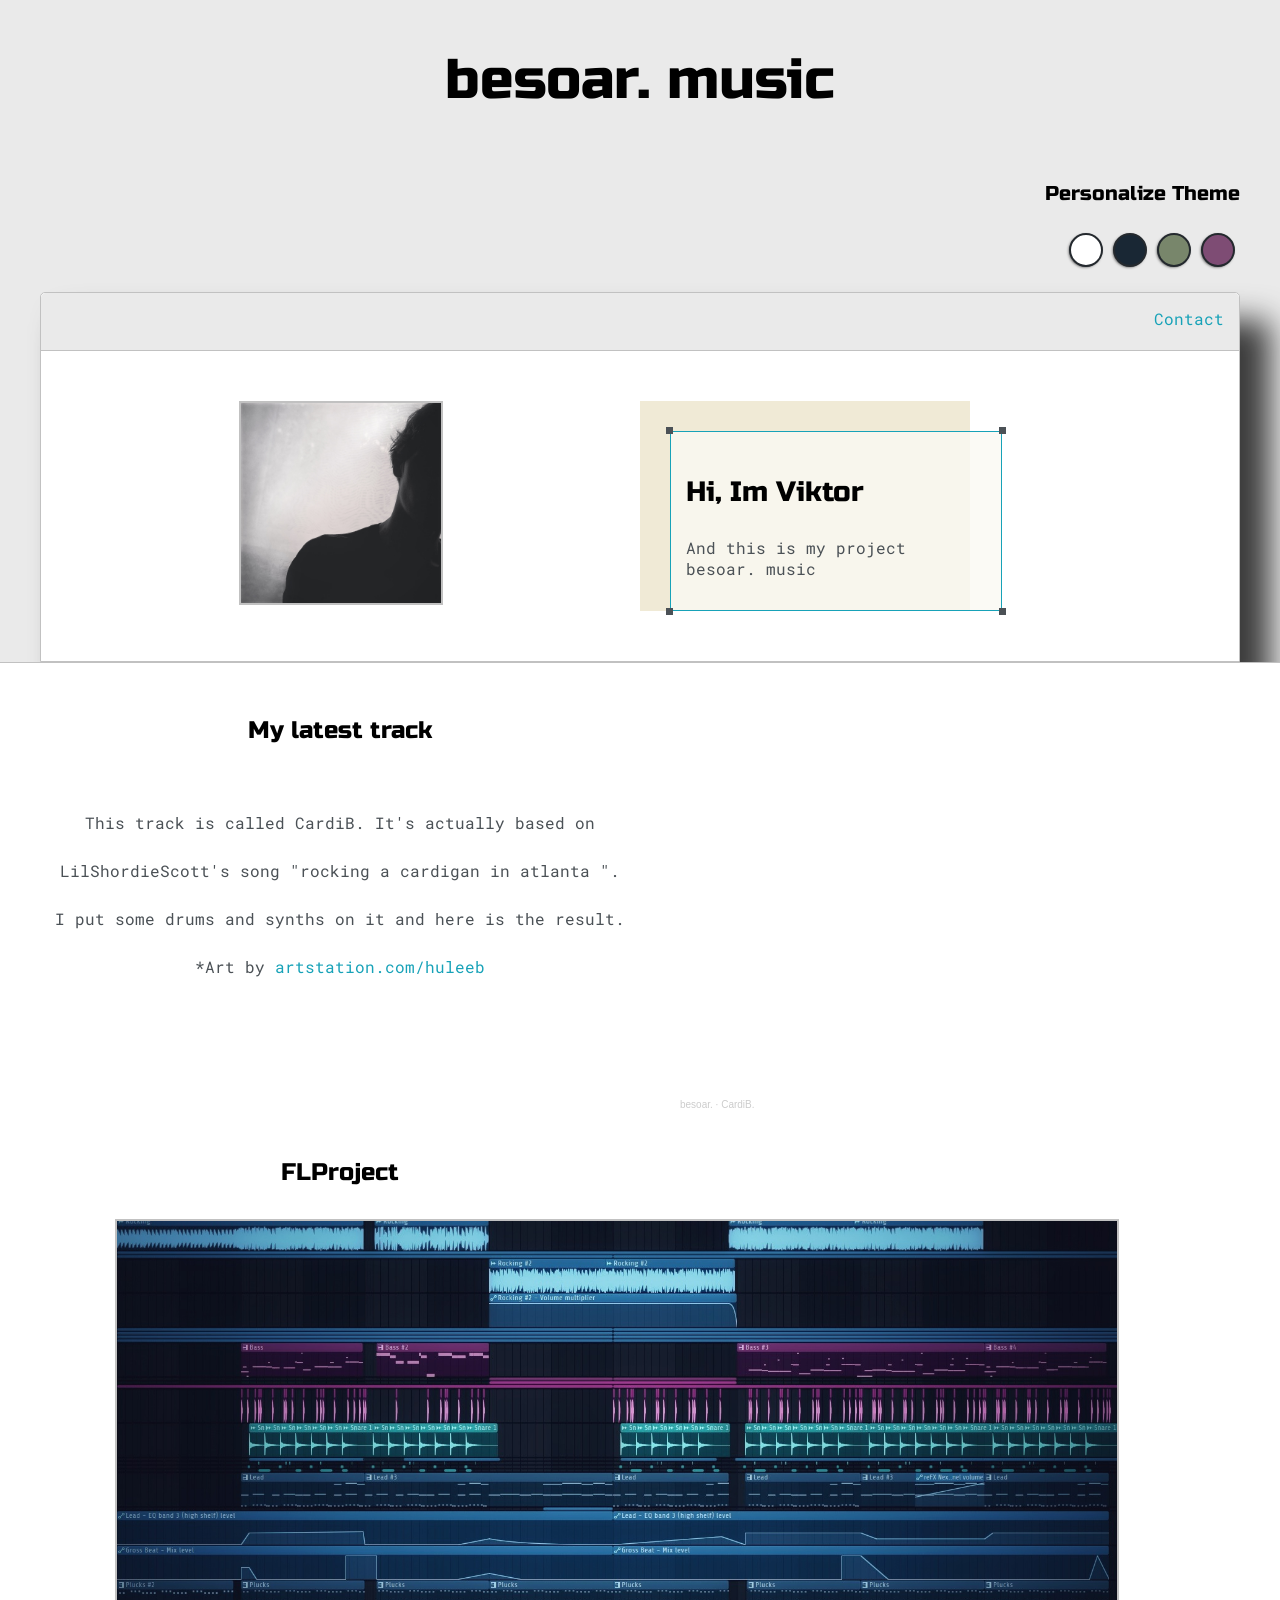
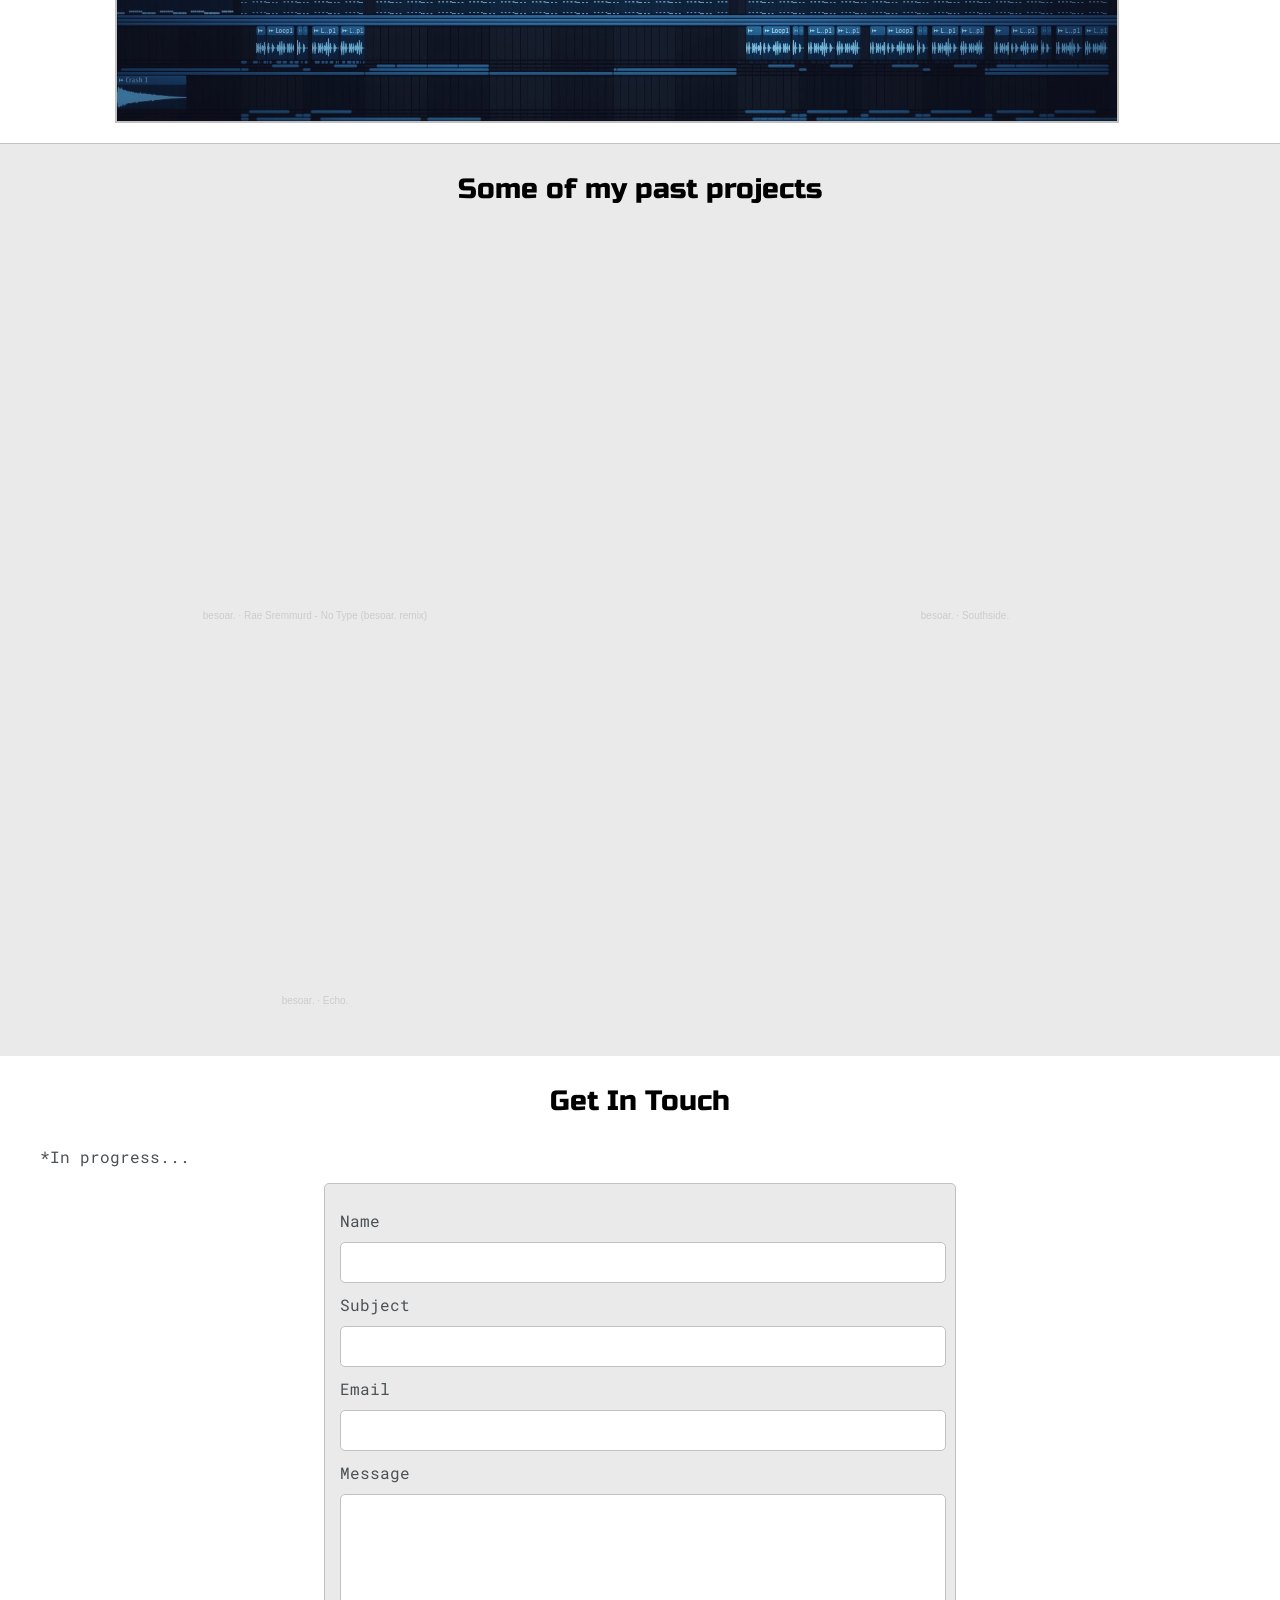
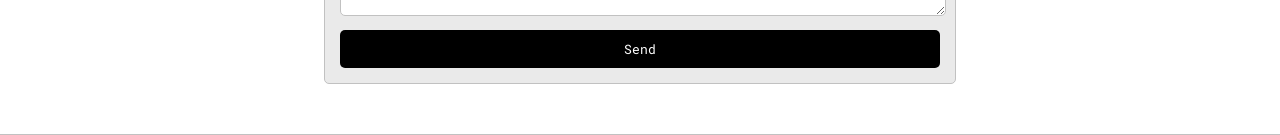
==== index.html @ cf5487ef "Update index.html" ====
<!DOCTYPE html>
<html>
<head>
    <title>besoar. music</title>

    <meta name="viewport" content="width=device-width, initial-scale=1, maximum-scale=1, minimum-scale=1">

    <link rel="preconnect" href="https://fonts.googleapis.com">
    <link rel="preconnect" href="https://fonts.gstatic.com" crossorigin>
    <link href="https://fonts.googleapis.com/css2?family=Russo+One&display=swap" rel="stylesheet">

    <link rel="preconnect" href="https://fonts.googleapis.com">
    <link rel="preconnect" href="https://fonts.gstatic.com" crossorigin>
    <link href="https://fonts.googleapis.com/css2?family=Roboto+Mono:wght@500&family=Russo+One&display=swap" rel="stylesheet">

    <link id="theme-style" rel="stylesheet" type="text/css" href="">


</head>
<body>


    <section class="s1">
        <div class="main-container">
            <div class="greeting-wrapper">
                <h1>besoar. music</h1>
                <h5 style="text-align: right; line-height: 0;">Personalize Theme</h5>
                    <div id="theme-options-wrapper">
                        <div data-mode="light" id="light-mode" class="theme-dot"></div>
                        <div data-mode="blue" id="blue-mode" class="theme-dot"></div>
                        <div data-mode="green" id="green-mode" class="theme-dot"></div>
                        <div data-mode="purple" id="purple-mode" class="theme-dot"></div>
                    </div>
            </div>


            <div class="intro-wrapper">
                <div class="nav-wrapper">
                    <div>
                        <iframe class="cloud-dot" allowtransparency="true" scrolling="no" frameborder="no" src="https://w.soundcloud.com/icon/?url=http%3A%2F%2Fsoundcloud.com%2Fbesoar&color=orange_transparent&size=32" style="width: 32px; height: 32px;"></iframe>
                    </div>

                    <ul id="navigation">
                        <li><a  href="mailto:besoar.wav@gmail.com">Contact</a>
                    </ul>
                </div>

                <div class="left-column">
                    <img id="profile-pic" src="staticfiles/images/profile.jpg">
                </div>

                <div class="right-column">

                    <div id="preview-shadow">
                        <div id="preview">
                            <div id="corner-tl" class="corner"></div>
                            <div id="corner-tr" class="corner"></div>
                            <h3>Hi, Im Viktor</h3>
                            <p>And this is my project<br>besoar. music</p>
                            <div id="corner-br" class="corner"></div>
                            <div id="corner-bl" class="corner"></div>
                        </div>
                    </div>
                </div>

            </div>
        </div>
    </section>

    <section class="s2">
        <div class="main-container">

            <div class="about-wrapper">
                <div style="text-align: center; line-height: 3;" class="about-me">
                    <h4>My latest track</h4>

                    <p>This track is called CardiB. It's actually based on LilShordieScott's song "rocking a cardigan in atlanta
                    ".<br> I put some drums and synths on it and here is the result.
                    <br>
                        *Art by <a href="https://www.artstation.com/huleeb/" target="_blank">artstation.com/huleeb</a>
                    </p>

                </div>
            <div>
                <ul>
                    <p><iframe width="100%" height="400" scrolling="no" frameborder="no" allow="autoplay" src="https://w.soundcloud.com/player/?url=https%3A//api.soundcloud.com/tracks/1294168474&color=%23ff5500&auto_play=false&hide_related=false&show_comments=true&show_user=true&show_reposts=false&show_teaser=true&visual=true"></iframe><div style="font-size: 10px; color: #cccccc;line-break: anywhere;word-break: normal;overflow: hidden;white-space: nowrap;text-overflow: ellipsis; font-family: Interstate,Lucida Grande,Lucida Sans Unicode,Lucida Sans,Garuda,Verdana,Tahoma,sans-serif;font-weight: 100;"><a href="https://soundcloud.com/besoar" title="besoar." target="_blank" style="color: #cccccc; text-decoration: none;">besoar.</a> · <a href="https://soundcloud.com/besoar/cardib" title="CardiB." target="_blank" style="color: #cccccc; text-decoration: none;">CardiB.</a></div></p>
                </ul>


            </div>
                <div>
                    <h4 style="text-align: center">FLProject</h4>
                    <img style="text-align: center" id="screen-pic" src="staticfiles/images/Screen-1.jpg">
                </div>



            </div>

                <div class="social-links">

                </div>
            </div>

        </div>
    </section>

    <section class="s3">
        <h3 style="text-align: center">
                Some of my past projects
        </h3>

        <div id="triple" style="text-align: center;">
            <div class="box"><iframe width="60%" height="350" scrolling="no" frameborder="no" allow="autoplay" src="https://w.soundcloud.com/player/?url=https%3A//api.soundcloud.com/tracks/1247353108&color=%23ff5500&auto_play=false&hide_related=false&show_comments=true&show_user=true&show_reposts=false&show_teaser=true&visual=true"></iframe><div style="font-size: 10px; color: #cccccc;line-break: anywhere;word-break: normal;overflow: hidden;white-space: nowrap;text-overflow: ellipsis; font-family: Interstate,Lucida Grande,Lucida Sans Unicode,Lucida Sans,Garuda,Verdana,Tahoma,sans-serif;font-weight: 100;"><a href="https://soundcloud.com/besoar" title="besoar." target="_blank" style="color: #cccccc; text-decoration: none;">besoar.</a> · <a href="https://soundcloud.com/besoar/rae-sremmurd-no-type-besoar-remix" title="Rae Sremmurd - No Type (besoar. remix)" target="_blank" style="color: #cccccc; text-decoration: none;">Rae Sremmurd - No Type (besoar. remix)</a></div></div>
            <div class="box"><iframe width="60%" height="350" scrolling="no" frameborder="no" allow="autoplay" src="https://w.soundcloud.com/player/?url=https%3A//api.soundcloud.com/tracks/1252824205&color=%23ff5500&auto_play=false&hide_related=false&show_comments=true&show_user=true&show_reposts=false&show_teaser=true&visual=true"></iframe><div style="font-size: 10px; color: #cccccc;line-break: anywhere;word-break: normal;overflow: hidden;white-space: nowrap;text-overflow: ellipsis; font-family: Interstate,Lucida Grande,Lucida Sans Unicode,Lucida Sans,Garuda,Verdana,Tahoma,sans-serif;font-weight: 100;"><a href="https://soundcloud.com/besoar" title="besoar." target="_blank" style="color: #cccccc; text-decoration: none;">besoar.</a> · <a href="https://soundcloud.com/besoar/southside" title="Southside." target="_blank" style="color: #cccccc; text-decoration: none;">Southside.</a></div></div>
            <div class="box"><iframe width="60%" height="350" scrolling="no" frameborder="no" allow="autoplay" src="https://w.soundcloud.com/player/?url=https%3A//api.soundcloud.com/tracks/1281956254&color=%23ff5500&auto_play=false&hide_related=false&show_comments=true&show_user=true&show_reposts=false&show_teaser=true&visual=true"></iframe><div style="font-size: 10px; color: #cccccc;line-break: anywhere;word-break: normal;overflow: hidden;white-space: nowrap;text-overflow: ellipsis; font-family: Interstate,Lucida Grande,Lucida Sans Unicode,Lucida Sans,Garuda,Verdana,Tahoma,sans-serif;font-weight: 100;"><a href="https://soundcloud.com/besoar" title="besoar." target="_blank" style="color: #cccccc; text-decoration: none;">besoar.</a> · <a href="https://soundcloud.com/besoar/echo" title="Echo." target="_blank" style="color: #cccccc; text-decoration: none;">Echo.</a></div></div>
        </div>

    </section>

    <section class="s2">
        <div class="main-container">
            <h3 style="text-align: center">Get In Touch</h3>
            <p>*In progress...</p>

            <form id="contact-form">
                <label>Name</label>
                <input class="input-field" type="text" name="name">

                <label>Subject</label>
                <input class="input-field" type="text" name="subject">

                <label>Email</label>
                <input class="input-field" type="text" name="email">

                <label>Message</label>
                <textarea class="input-field" type="text" name="message"></textarea>


                <input id="submit-btn"  type="submit" value="Send">
            </form>

        </div>
    </section>

<script type="text/javascript" src="staticfiles/css/themeChange.js"></script>





</body>
</html>
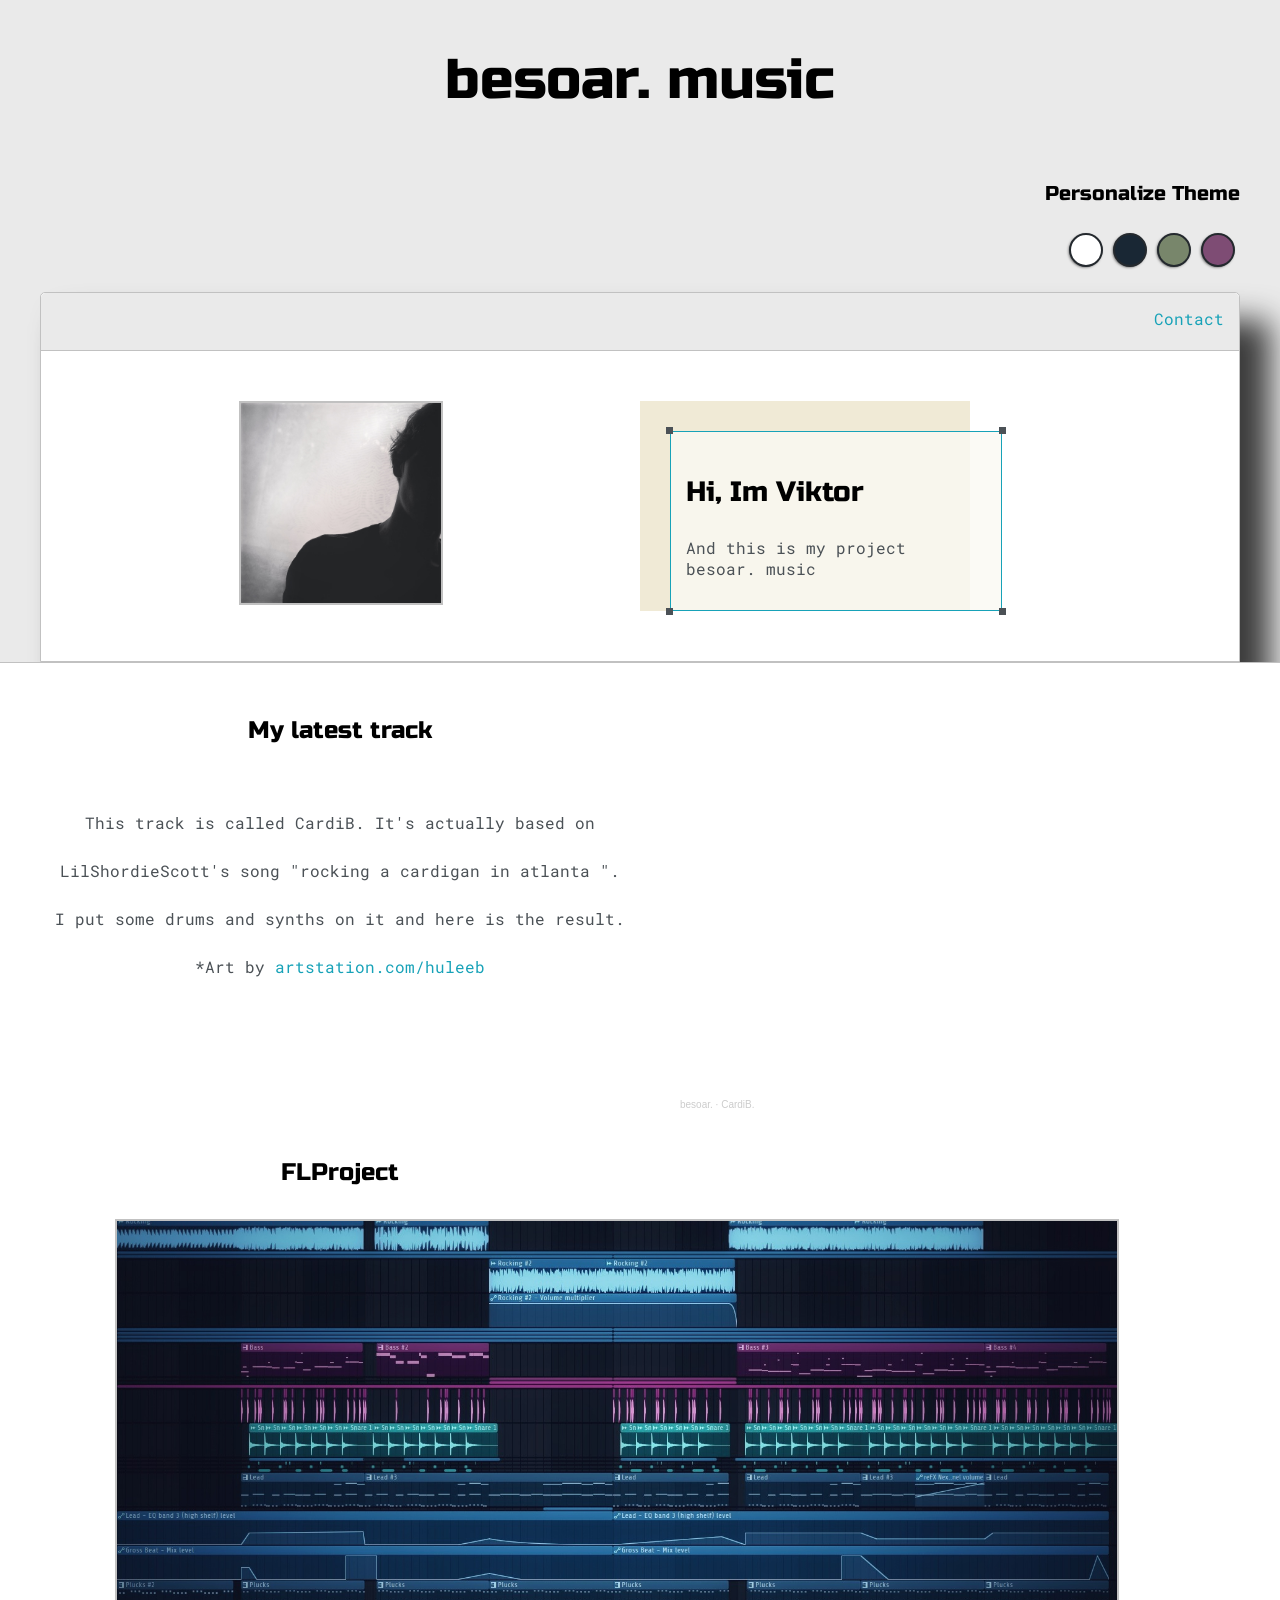
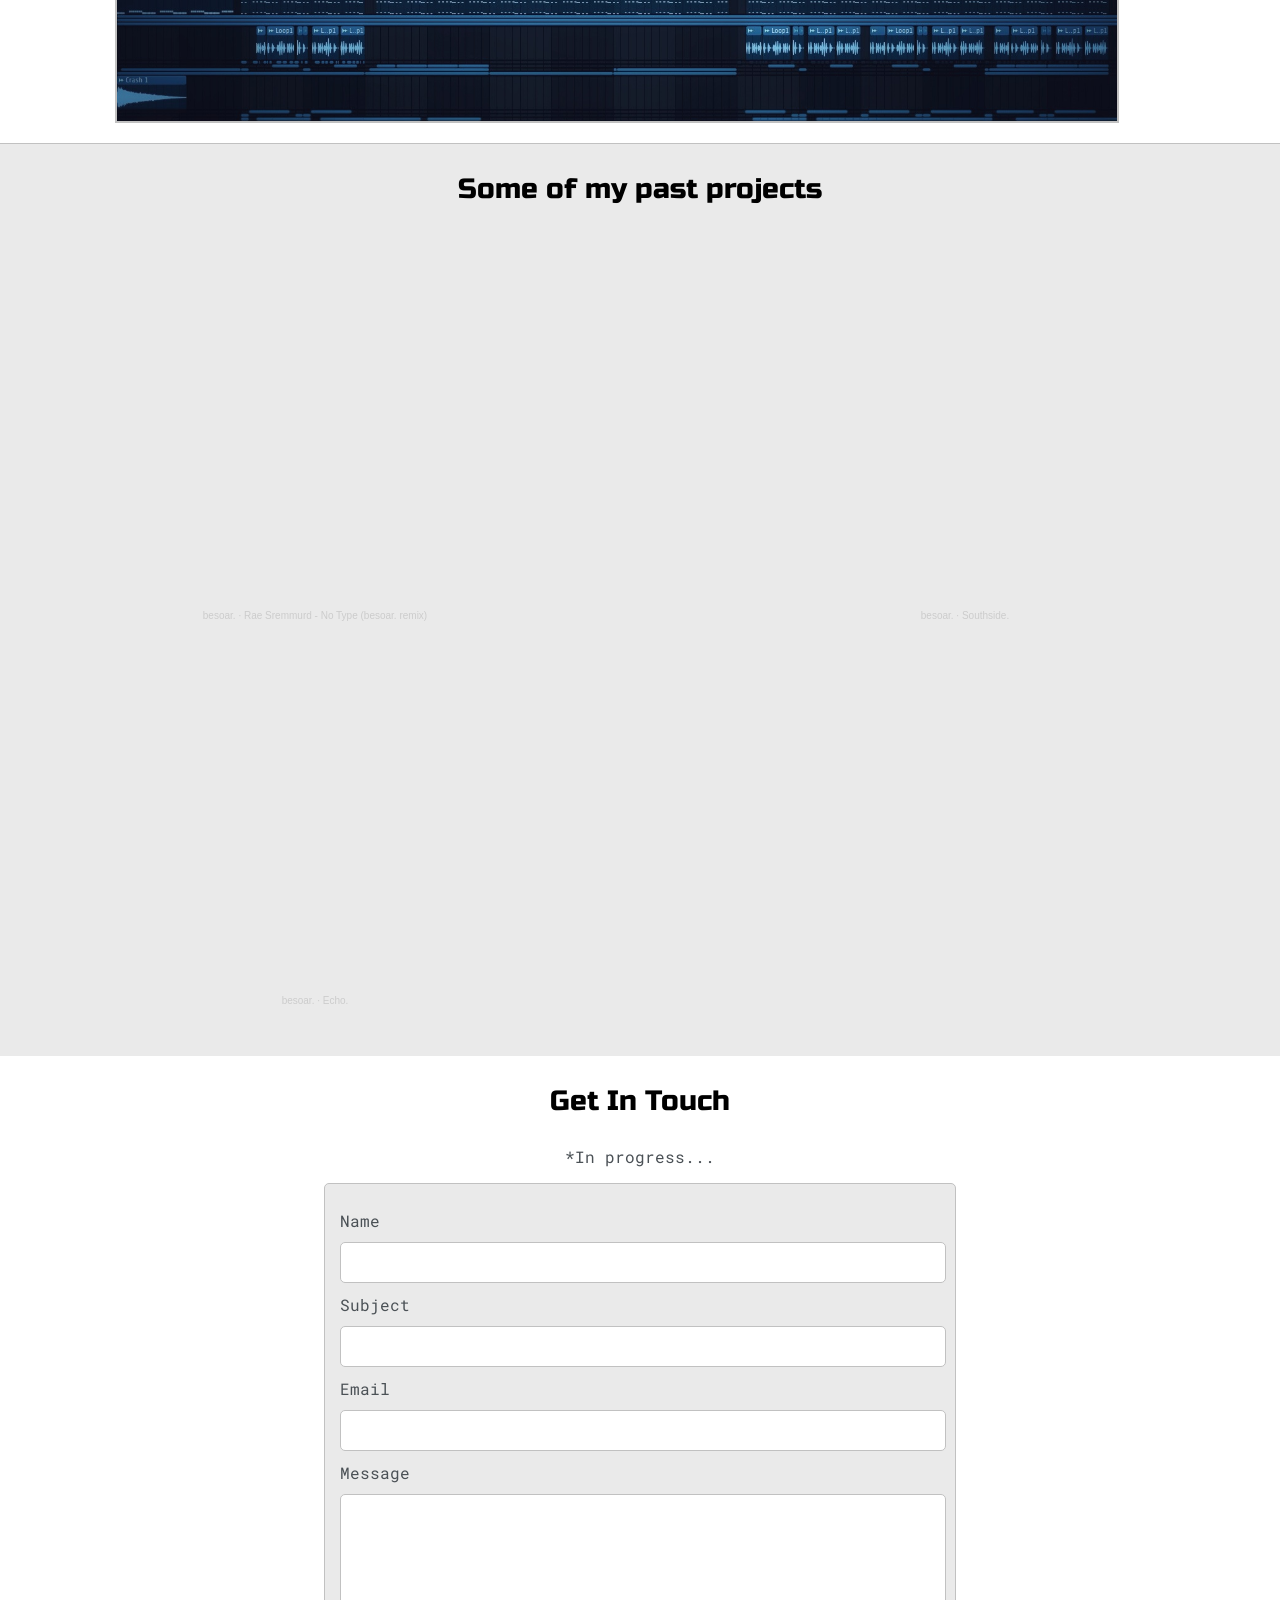
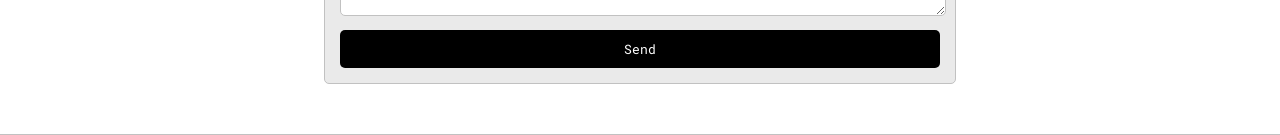
==== commit 48649065: "Update index.html" ====
--- a/index.html
+++ b/index.html
@@ -122,7 +122,7 @@
     <section class="s2">
         <div class="main-container">
             <h3 style="text-align: center">Get In Touch</h3>
-            <p>*In progress...</p>
+            <p style="text-align: center" >*In progress...</p>
 
             <form id="contact-form">
                 <label>Name</label>
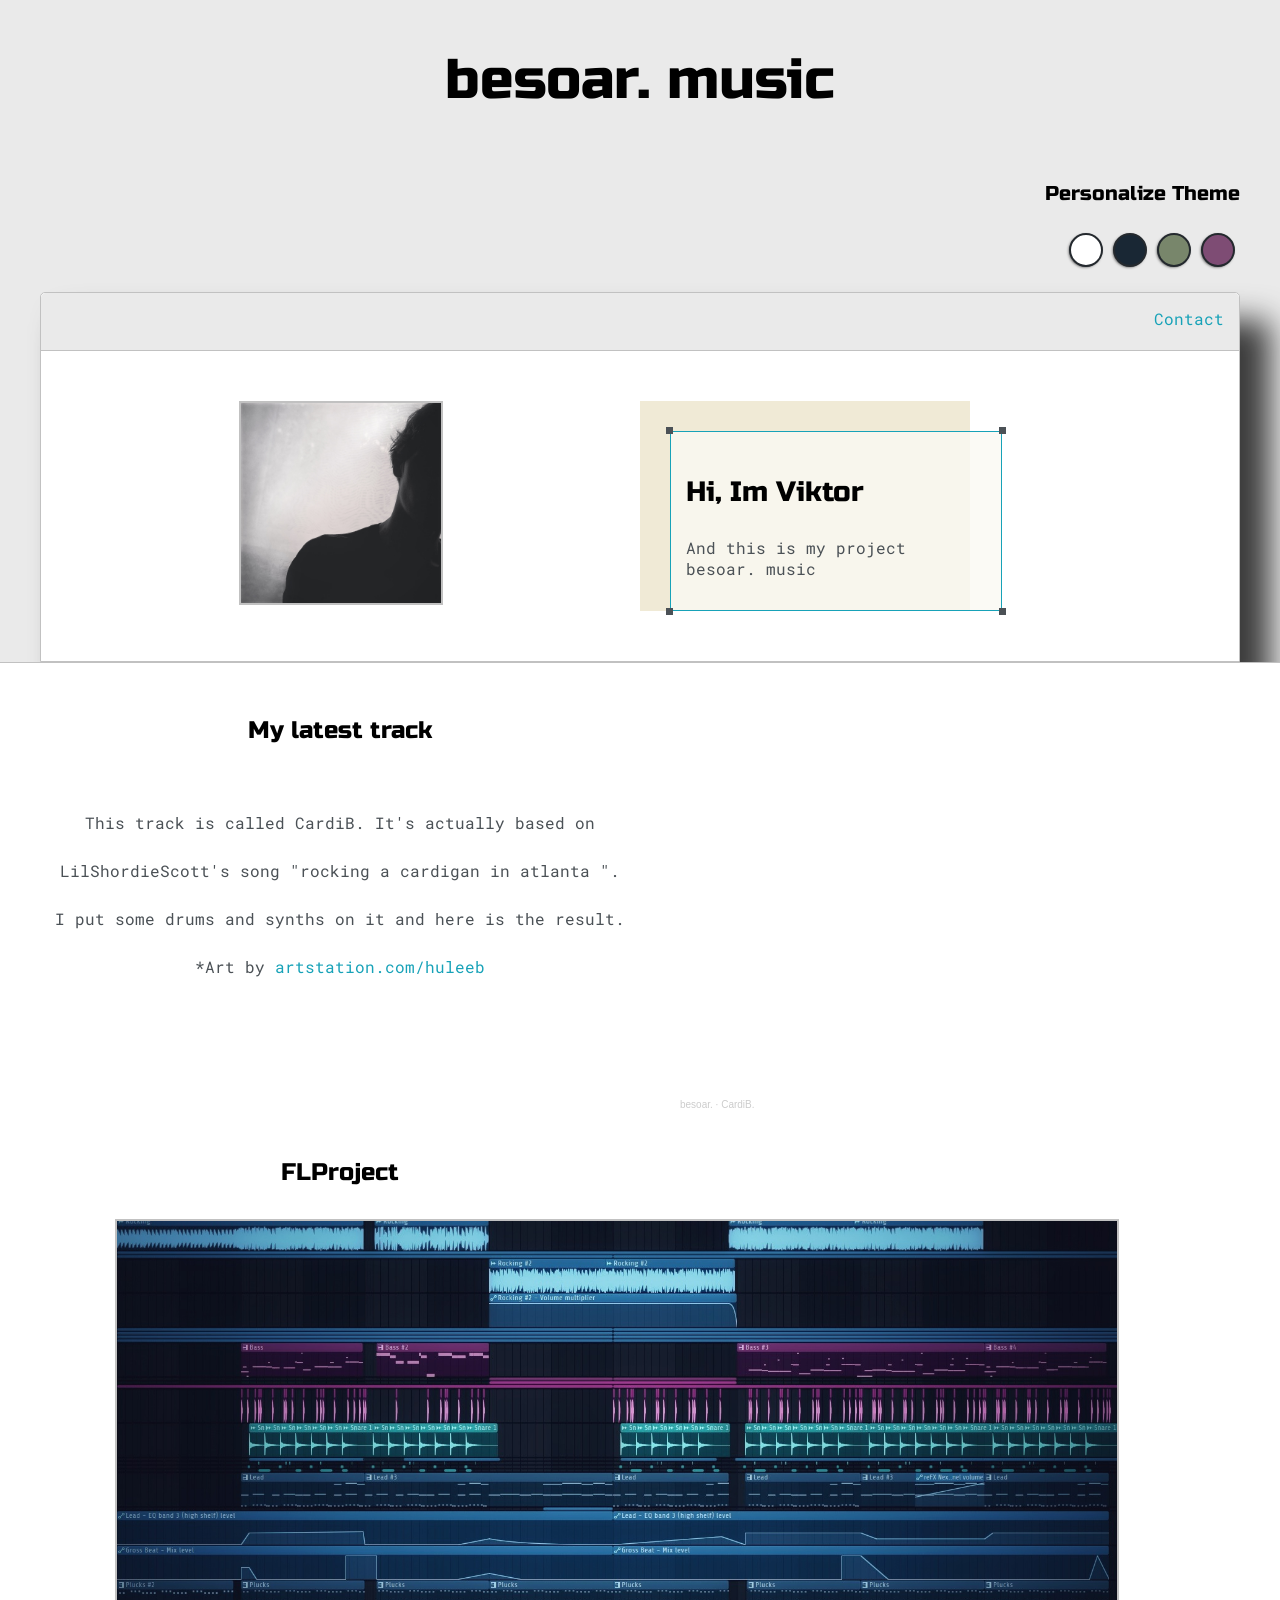
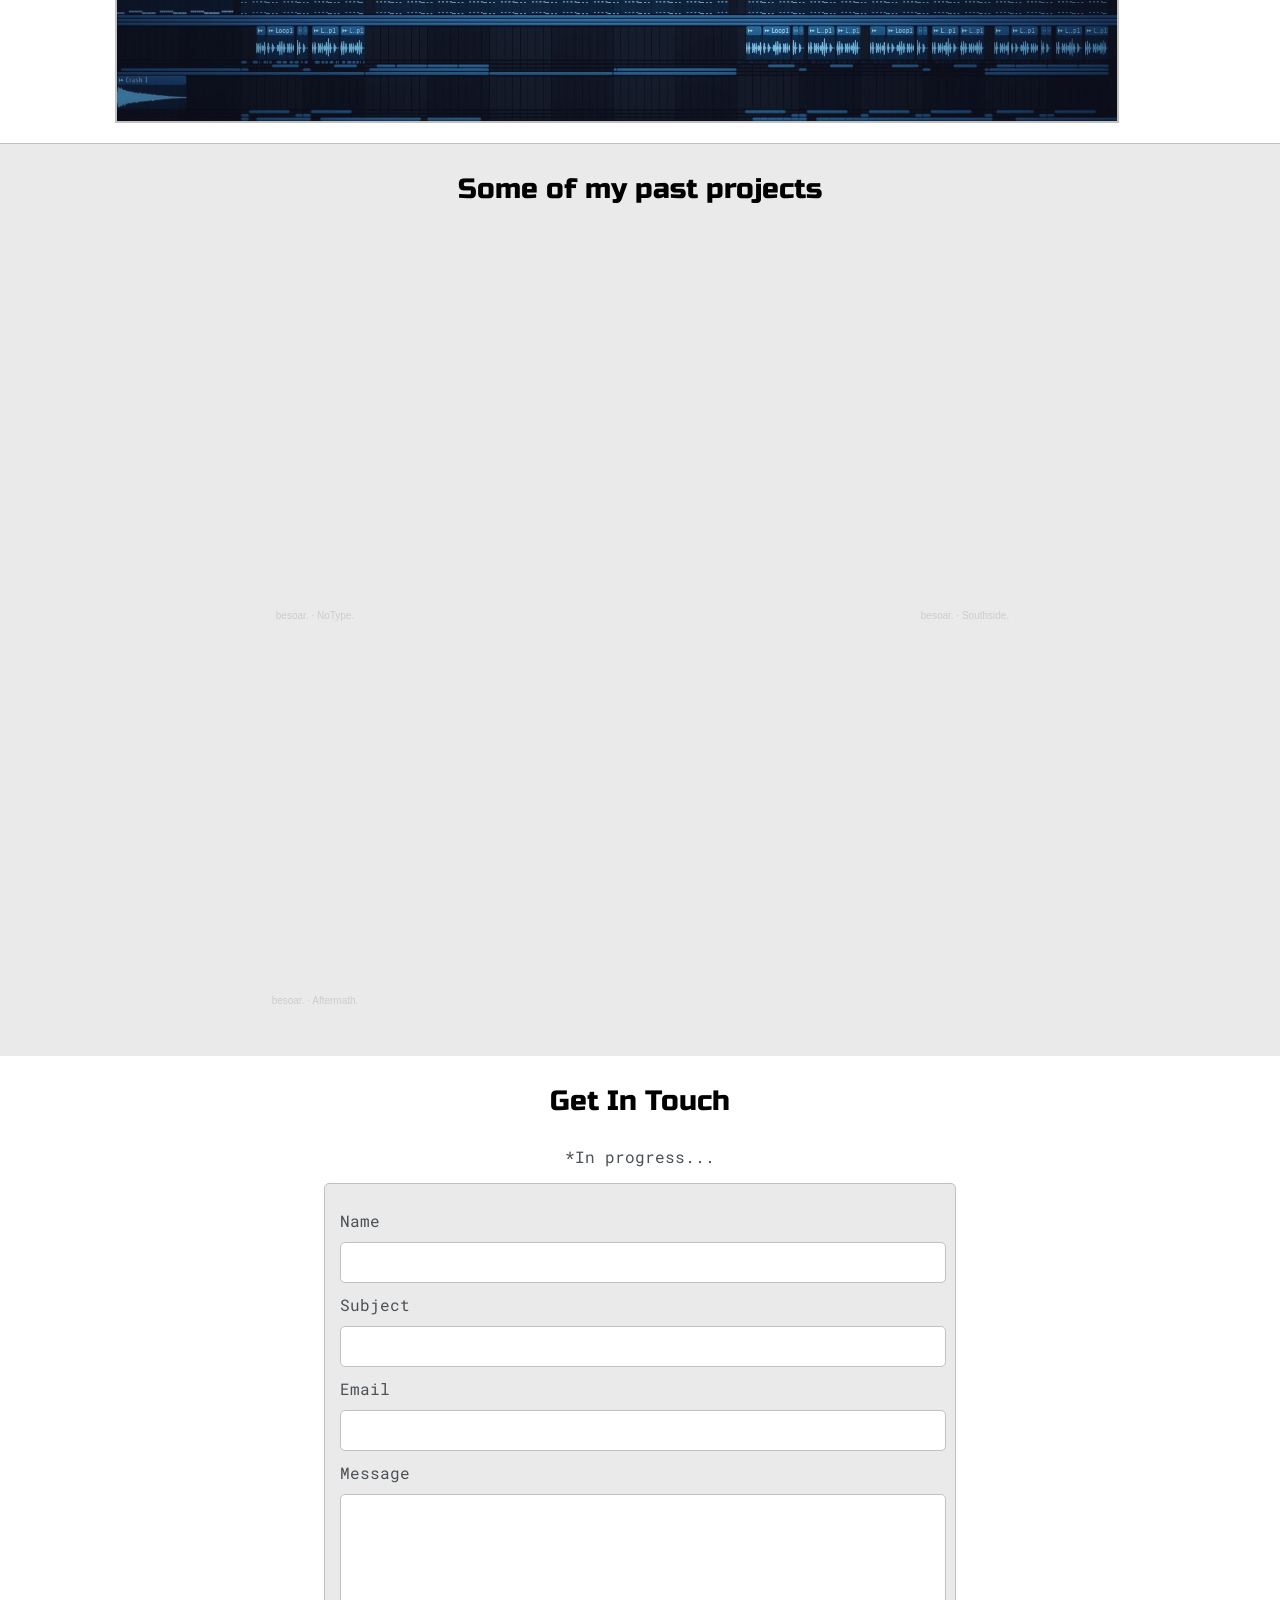
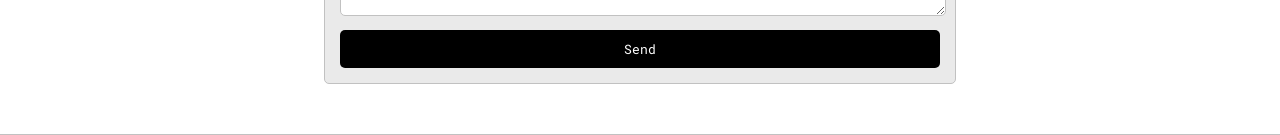
==== commit 8a84221f: "Update index.html" ====
--- a/index.html
+++ b/index.html
@@ -84,7 +84,7 @@
                 </div>
             <div>
                 <ul>
-                    <p><iframe width="100%" height="400" scrolling="no" frameborder="no" allow="autoplay" src="https://w.soundcloud.com/player/?url=https%3A//api.soundcloud.com/tracks/1294168474&color=%23ff5500&auto_play=false&hide_related=false&show_comments=true&show_user=true&show_reposts=false&show_teaser=true&visual=true"></iframe><div style="font-size: 10px; color: #cccccc;line-break: anywhere;word-break: normal;overflow: hidden;white-space: nowrap;text-overflow: ellipsis; font-family: Interstate,Lucida Grande,Lucida Sans Unicode,Lucida Sans,Garuda,Verdana,Tahoma,sans-serif;font-weight: 100;"><a href="https://soundcloud.com/besoar" title="besoar." target="_blank" style="color: #cccccc; text-decoration: none;">besoar.</a> · <a href="https://soundcloud.com/besoar/cardib" title="CardiB." target="_blank" style="color: #cccccc; text-decoration: none;">CardiB.</a></div></p>
+                    <p><iframe width="100%" height="400" scrolling="no" frameborder="no" allow="autoplay" src="https://w.soundcloud.com/player/?url=https%3A//api.soundcloud.com/tracks/1302471352&color=%23ff5500&auto_play=false&hide_related=false&show_comments=true&show_user=true&show_reposts=false&show_teaser=true&visual=true"></iframe><div style="font-size: 10px; color: #cccccc;line-break: anywhere;word-break: normal;overflow: hidden;white-space: nowrap;text-overflow: ellipsis; font-family: Interstate,Lucida Grande,Lucida Sans Unicode,Lucida Sans,Garuda,Verdana,Tahoma,sans-serif;font-weight: 100;"><a href="https://soundcloud.com/besoar" title="besoar." target="_blank" style="color: #cccccc; text-decoration: none;">besoar.</a> · <a href="https://soundcloud.com/besoar/cardib" title="CardiB." target="_blank" style="color: #cccccc; text-decoration: none;">CardiB.</a></div></p>
                 </ul>
 
 
@@ -112,9 +112,9 @@
         </h3>
 
         <div id="triple" style="text-align: center;">
-            <div class="box"><iframe width="60%" height="350" scrolling="no" frameborder="no" allow="autoplay" src="https://w.soundcloud.com/player/?url=https%3A//api.soundcloud.com/tracks/1247353108&color=%23ff5500&auto_play=false&hide_related=false&show_comments=true&show_user=true&show_reposts=false&show_teaser=true&visual=true"></iframe><div style="font-size: 10px; color: #cccccc;line-break: anywhere;word-break: normal;overflow: hidden;white-space: nowrap;text-overflow: ellipsis; font-family: Interstate,Lucida Grande,Lucida Sans Unicode,Lucida Sans,Garuda,Verdana,Tahoma,sans-serif;font-weight: 100;"><a href="https://soundcloud.com/besoar" title="besoar." target="_blank" style="color: #cccccc; text-decoration: none;">besoar.</a> · <a href="https://soundcloud.com/besoar/rae-sremmurd-no-type-besoar-remix" title="Rae Sremmurd - No Type (besoar. remix)" target="_blank" style="color: #cccccc; text-decoration: none;">Rae Sremmurd - No Type (besoar. remix)</a></div></div>
-            <div class="box"><iframe width="60%" height="350" scrolling="no" frameborder="no" allow="autoplay" src="https://w.soundcloud.com/player/?url=https%3A//api.soundcloud.com/tracks/1252824205&color=%23ff5500&auto_play=false&hide_related=false&show_comments=true&show_user=true&show_reposts=false&show_teaser=true&visual=true"></iframe><div style="font-size: 10px; color: #cccccc;line-break: anywhere;word-break: normal;overflow: hidden;white-space: nowrap;text-overflow: ellipsis; font-family: Interstate,Lucida Grande,Lucida Sans Unicode,Lucida Sans,Garuda,Verdana,Tahoma,sans-serif;font-weight: 100;"><a href="https://soundcloud.com/besoar" title="besoar." target="_blank" style="color: #cccccc; text-decoration: none;">besoar.</a> · <a href="https://soundcloud.com/besoar/southside" title="Southside." target="_blank" style="color: #cccccc; text-decoration: none;">Southside.</a></div></div>
-            <div class="box"><iframe width="60%" height="350" scrolling="no" frameborder="no" allow="autoplay" src="https://w.soundcloud.com/player/?url=https%3A//api.soundcloud.com/tracks/1281956254&color=%23ff5500&auto_play=false&hide_related=false&show_comments=true&show_user=true&show_reposts=false&show_teaser=true&visual=true"></iframe><div style="font-size: 10px; color: #cccccc;line-break: anywhere;word-break: normal;overflow: hidden;white-space: nowrap;text-overflow: ellipsis; font-family: Interstate,Lucida Grande,Lucida Sans Unicode,Lucida Sans,Garuda,Verdana,Tahoma,sans-serif;font-weight: 100;"><a href="https://soundcloud.com/besoar" title="besoar." target="_blank" style="color: #cccccc; text-decoration: none;">besoar.</a> · <a href="https://soundcloud.com/besoar/echo" title="Echo." target="_blank" style="color: #cccccc; text-decoration: none;">Echo.</a></div></div>
+            <div class="box"><iframe width="60%" height="350" scrolling="no" frameborder="no" allow="autoplay" src="https://w.soundcloud.com/player/?url=https%3A//api.soundcloud.com/tracks/1302470500&color=%23ff5500&auto_play=false&hide_related=false&show_comments=true&show_user=true&show_reposts=false&show_teaser=true&visual=true"></iframe><div style="font-size: 10px; color: #cccccc;line-break: anywhere;word-break: normal;overflow: hidden;white-space: nowrap;text-overflow: ellipsis; font-family: Interstate,Lucida Grande,Lucida Sans Unicode,Lucida Sans,Garuda,Verdana,Tahoma,sans-serif;font-weight: 100;"><a href="https://soundcloud.com/besoar" title="besoar." target="_blank" style="color: #cccccc; text-decoration: none;">besoar.</a> · <a href="https://soundcloud.com/besoar/notype" title="NoType." target="_blank" style="color: #cccccc; text-decoration: none;">NoType.</a></div></div>
+            <div class="box"><iframe width="60%" height="350" scrolling="no" frameborder="no" allow="autoplay" src="https://w.soundcloud.com/player/?url=https%3A//api.soundcloud.com/tracks/1302648610&color=%23ff5500&auto_play=false&hide_related=false&show_comments=true&show_user=true&show_reposts=false&show_teaser=true&visual=true"></iframe><div style="font-size: 10px; color: #cccccc;line-break: anywhere;word-break: normal;overflow: hidden;white-space: nowrap;text-overflow: ellipsis; font-family: Interstate,Lucida Grande,Lucida Sans Unicode,Lucida Sans,Garuda,Verdana,Tahoma,sans-serif;font-weight: 100;"><a href="https://soundcloud.com/besoar" title="besoar." target="_blank" style="color: #cccccc; text-decoration: none;">besoar.</a> · <a href="https://soundcloud.com/besoar/southside" title="Southside." target="_blank" style="color: #cccccc; text-decoration: none;">Southside.</a></div></div>
+            <div class="box"><iframe width="60%" height="350" scrolling="no" frameborder="no" allow="autoplay" src="https://w.soundcloud.com/player/?url=https%3A//api.soundcloud.com/tracks/1247352286&color=%23ff5500&auto_play=false&hide_related=false&show_comments=true&show_user=true&show_reposts=false&show_teaser=true&visual=true"></iframe><div style="font-size: 10px; color: #cccccc;line-break: anywhere;word-break: normal;overflow: hidden;white-space: nowrap;text-overflow: ellipsis; font-family: Interstate,Lucida Grande,Lucida Sans Unicode,Lucida Sans,Garuda,Verdana,Tahoma,sans-serif;font-weight: 100;"><a href="https://soundcloud.com/besoar" title="besoar." target="_blank" style="color: #cccccc; text-decoration: none;">besoar.</a> · <a href="https://soundcloud.com/besoar/aftermath" title="Aftermath." target="_blank" style="color: #cccccc; text-decoration: none;">Aftermath.</a></div></div>
         </div>
 
     </section>
